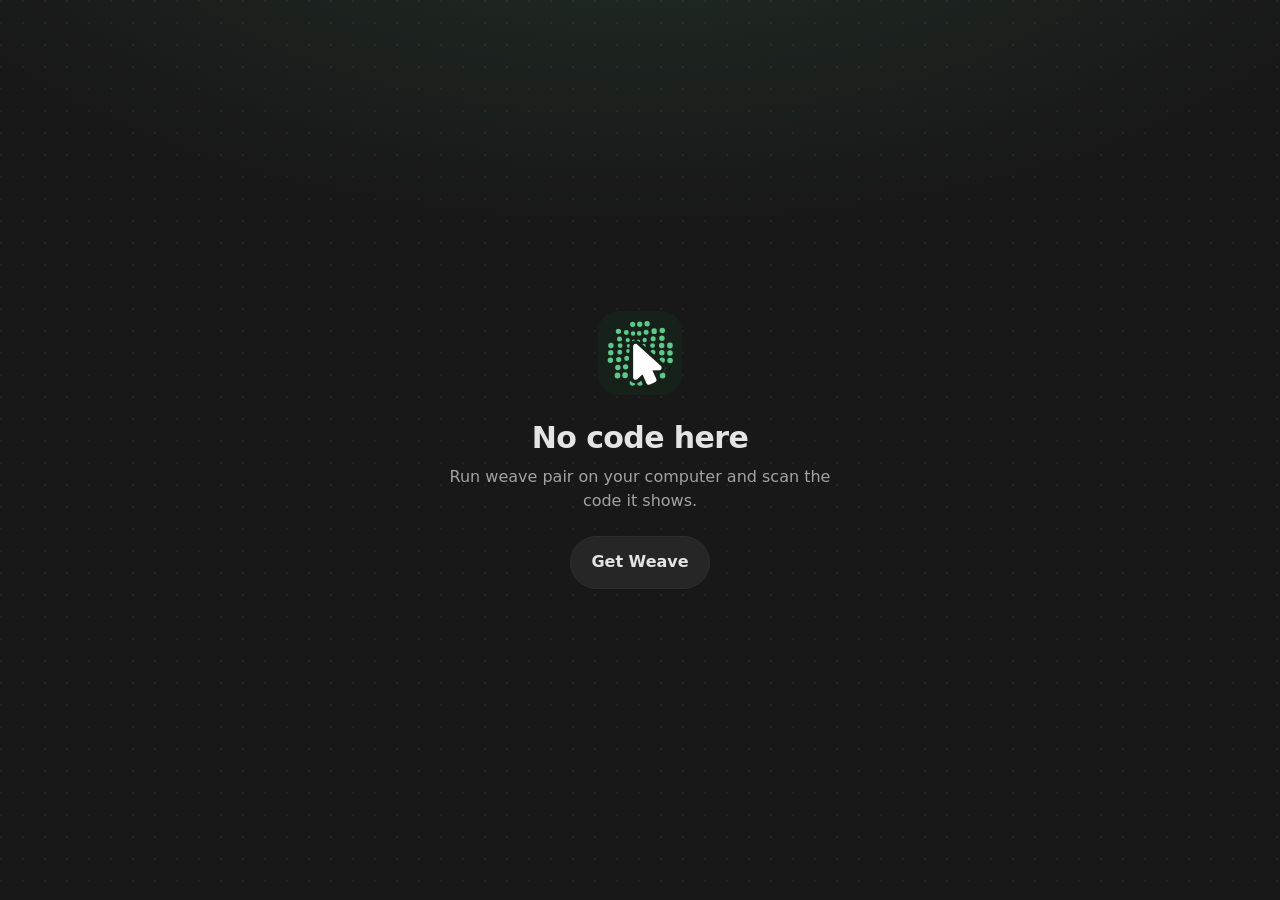
==== site/public/pair.html @ c5b26ea0 "A website for Weave: the app, the computer side's installers and the page a scanned code opens Co-Au" ====
<!doctype html>
<html lang="en">
<head>
<meta charset="utf-8">
<meta name="viewport" content="width=device-width, initial-scale=1">
<title>Pair with Weave</title>
<meta name="robots" content="noindex">
<meta name="theme-color" content="#181818">
<link rel="icon" href="icon.svg" type="image/svg+xml">
<link rel="stylesheet" href="style.css">
</head>
<body>
<div class="pairing">
  <div class="box">
    <img src="icon.svg" alt="">
    <h1 id="title">Opening Weave</h1>
    <p id="text">This code pairs your phone with a computer. If Weave doesn't open, tap the button.</p>
    <div class="buttons centered">
      <a class="button main" id="open" href="./">Open in Weave</a>
      <a class="button" href="./">Get Weave</a>
    </div>
  </div>
</div>
<script>
// The invitation is everything after the #. A browser never sends that part to a server, so
// the code stays between the computer's screen and this phone.
const invite = location.hash.slice(1);
const android = /Android/.test(navigator.userAgent);
const open = document.getElementById('open');
if (!invite) {
  document.getElementById('title').textContent = 'No code here';
  document.getElementById('text').textContent = 'Run weave pair on your computer and scan the code it shows.';
  open.hidden = true;
} else if (!android) {
  document.getElementById('title').textContent = 'Scan this with your phone';
  document.getElementById('text').textContent = 'This link pairs an Android phone with a computer. Open it on the phone that has Weave, or scan the code with Weave itself.';
  open.hidden = true;
} else {
  // Chrome hands this to the app, or falls back to the download page when Weave isn't installed
  const fallback = encodeURIComponent(new URL('./', location.href).href);
  open.href = 'intent://pair?' + invite + '#Intent;scheme=weave;package=com.t3lluz.weave;S.browser_fallback_url=' + fallback + ';end';
  location.replace(open.href);
}
</script>
</body>
</html>
---- site/public/style.css ----
:root {
  --bg: #181818; --surface: #1f1f1f; --raised: #262626; --line: #2e2e2e;
  --ink: #e4e4e4; --soft: #a3a3a3; --faint: #858585;
  --green: #5cc98a; --gold: #f5c451; --blue: #6aa9f7;
}
* { box-sizing: border-box; }
html { background: var(--bg); color: var(--ink); -webkit-text-size-adjust: 100%; scroll-behavior: smooth; }
body {
  margin: 0; font: 16px/1.55 system-ui, -apple-system, "Segoe UI", Roboto, sans-serif;
  /* the trackpad's weave, faint, behind the top of the page */
  background:
    radial-gradient(1100px 520px at 50% -140px, rgba(92, 201, 138, 0.13), transparent 70%),
    radial-gradient(circle at 1px 1px, rgba(255, 255, 255, 0.05) 1px, transparent 1.5px) 0 0 / 22px 22px;
  background-color: var(--bg);
}
/* pictures keep their shape whatever width they are given */
img { max-width: 100%; height: auto; }
a { color: var(--green); text-decoration: none; }
a:hover { text-decoration: underline; }
main { max-width: 1040px; margin: 0 auto; padding: 0 22px 80px; }
h1, h2, h3 { line-height: 1.12; letter-spacing: -0.02em; margin: 0; }

.top { display: flex; align-items: center; gap: 12px; padding: 22px 0; }
.top img { width: 38px; height: 38px; }
.top b { font-size: 19px; }
.top a.repo { margin-left: auto; color: var(--soft); font-size: 14px; }

.hero { display: grid; grid-template-columns: 1.15fr 0.85fr; gap: 44px; align-items: center; padding: 34px 0 30px; }
.hero h1 { font-size: clamp(38px, 6vw, 62px); font-weight: 800; }
.hero h1 span { color: var(--green); }
.hero p.lead { color: var(--soft); font-size: 19px; max-width: 30em; margin: 18px 0 26px; }
.buttons { display: flex; flex-wrap: wrap; gap: 10px; }
.button {
  display: inline-flex; align-items: center; gap: 9px; padding: 13px 20px; border-radius: 999px;
  background: var(--raised); color: var(--ink); font-weight: 650; border: 1px solid var(--line);
  transition: transform 0.12s ease, background 0.12s ease;
}
.button:hover { text-decoration: none; background: #303030; }
.button:active { transform: scale(0.97); }
.button.main { background: var(--green); color: #0d1a12; border-color: transparent; }
.button.main:hover { background: #6bd697; }
.button svg { width: 18px; height: 18px; }
.note { color: var(--faint); font-size: 13.5px; margin-top: 12px; }

.phone { justify-self: center; width: min(300px, 78vw); border-radius: 34px; padding: 9px; background: #0c0c0c; border: 1px solid #333; box-shadow: 0 30px 80px rgba(0, 0, 0, 0.55); }
.phone img { display: block; width: 100%; border-radius: 26px; }

section { padding: 44px 0 6px; }
section > h2 { font-size: 30px; font-weight: 750; margin-bottom: 8px; }
section > p.sub { color: var(--soft); margin: 0 0 22px; max-width: 44em; }

.steps { display: grid; grid-template-columns: repeat(3, 1fr); gap: 14px; counter-reset: step; }
.step { background: var(--surface); border: 1px solid var(--line); border-radius: 22px; padding: 20px; min-width: 0; }
.step::before {
  counter-increment: step; content: counter(step); display: grid; place-items: center; width: 30px; height: 30px;
  border-radius: 10px; background: rgba(92, 201, 138, 0.16); color: var(--green); font-weight: 800; margin-bottom: 12px;
}
.step h3 { font-size: 18px; margin-bottom: 6px; }
.step p { color: var(--soft); margin: 0 0 12px; font-size: 15px; }

.tabs { display: inline-flex; padding: 3px; border-radius: 999px; background: var(--raised); margin-bottom: 10px; }
.tabs button { all: unset; cursor: pointer; padding: 6px 14px; border-radius: 999px; font-size: 13.5px; font-weight: 650; color: var(--soft); }
.tabs button[aria-selected="true"] { background: var(--ink); color: #111; }
.tabs button:focus-visible, .copy:focus-visible, .button:focus-visible { outline: 2px solid var(--green); outline-offset: 2px; }
.command { position: relative; background: #101010; border: 1px solid var(--line); border-radius: 14px; padding: 12px 44px 12px 14px; }
.command code { display: block; font: 13px/1.5 ui-monospace, "Cascadia Code", Menlo, Consolas, monospace; color: #d7f5e3; overflow-x: auto; white-space: nowrap; }
.copy { all: unset; cursor: pointer; position: absolute; top: 7px; right: 7px; width: 32px; height: 32px; display: grid; place-items: center; border-radius: 9px; color: var(--soft); }
.copy:hover { background: var(--raised); color: var(--ink); }
.copy.done { color: var(--green); }
.copy svg { width: 16px; height: 16px; }
[hidden] { display: none !important; }
.step img { display: block; width: 100%; border-radius: 12px; border: 1px solid var(--line); }

.grid { display: grid; grid-template-columns: repeat(3, 1fr); gap: 14px; }
.card { background: var(--surface); border: 1px solid var(--line); border-radius: 22px; padding: 20px; }
.card h3 { font-size: 17px; margin-bottom: 6px; }
.card p { color: var(--soft); margin: 0; font-size: 15px; }
.card .dot { width: 10px; height: 10px; border-radius: 4px; margin-bottom: 14px; }
.dot.blue { background: var(--blue); } .dot.green { background: var(--green); } .dot.gold { background: var(--gold); }
.dot.orange { background: #fb923c; } .dot.violet { background: #c084fc; } .dot.grey { background: var(--faint); }
.buttons.centered { justify-content: center; }
.wide { display: grid; grid-template-columns: 1fr 250px; gap: 26px; align-items: center; grid-column: span 3; }
.wide img { width: 100%; border-radius: 18px; border: 1px solid var(--line); display: block; }

table { width: 100%; border-collapse: collapse; font-size: 15px; background: var(--surface); border: 1px solid var(--line); border-radius: 18px; overflow: hidden; }
th, td { text-align: left; padding: 11px 16px; border-bottom: 1px solid var(--line); }
tr:last-child td { border-bottom: 0; }
th { color: var(--soft); font-weight: 600; font-size: 13.5px; }
td:nth-child(n+2), th:nth-child(n+2) { width: 150px; }
.yes { color: var(--green); } .no { color: var(--faint); }

footer { color: var(--faint); font-size: 13.5px; padding: 46px 0 0; }

@media (max-width: 860px) {
  .hero { grid-template-columns: 1fr; gap: 30px; padding-top: 14px; }
  .steps, .grid { grid-template-columns: 1fr; }
  .wide { grid-template-columns: 1fr; grid-column: auto; }
  .wide img { max-width: 260px; }
  td:nth-child(n+2), th:nth-child(n+2) { width: 84px; }
}
@media (prefers-reduced-motion: reduce) { html { scroll-behavior: auto; } .button { transition: none; } }

/* the pairing page */
.pairing { min-height: 100vh; display: grid; place-items: center; text-align: center; padding: 24px; }
.pairing .box { max-width: 420px; }
.pairing img { width: 84px; height: 84px; margin-bottom: 18px; }
.pairing h1 { font-size: 30px; margin-bottom: 10px; }
.pairing p { color: var(--soft); margin: 0 0 22px; }
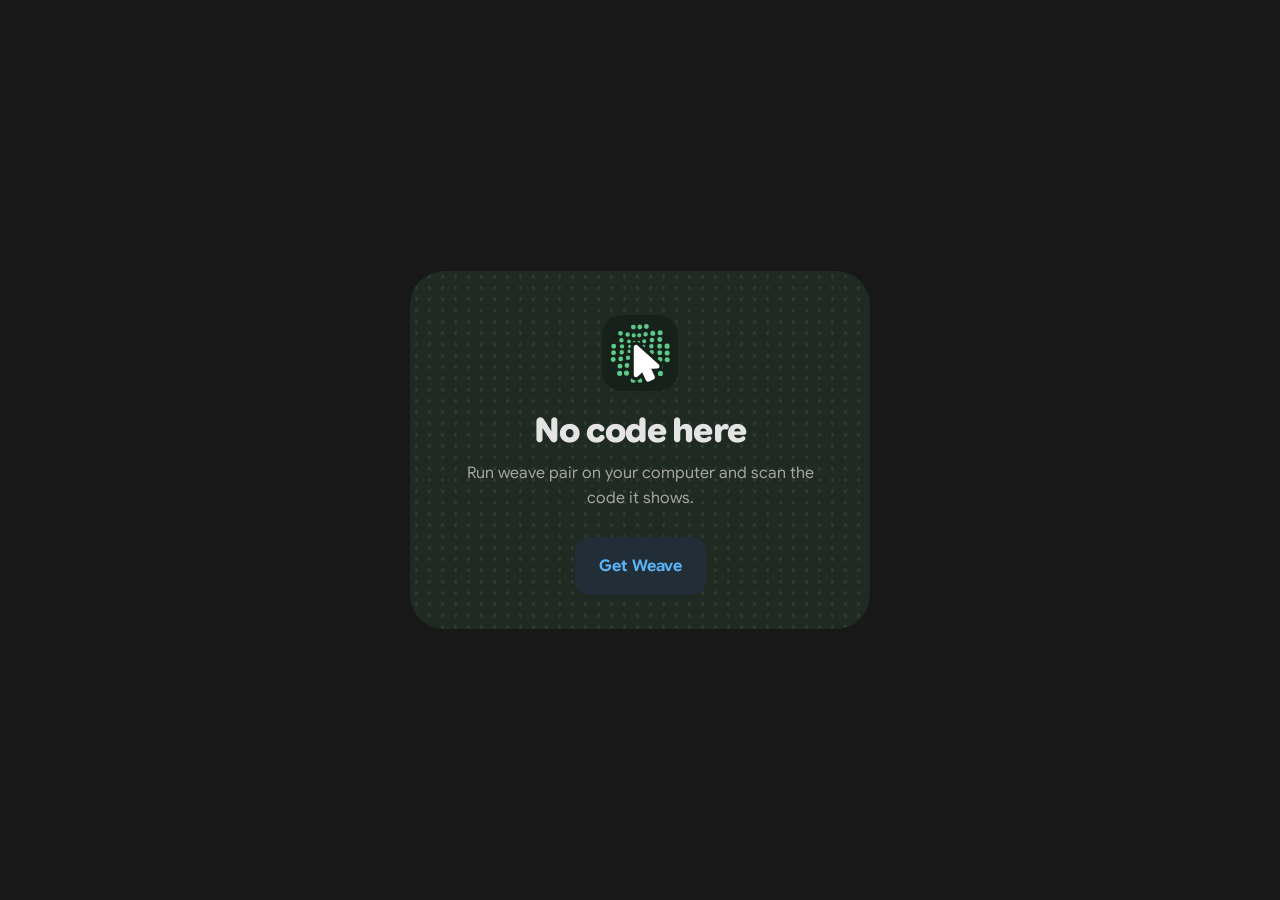
==== commit 520fc632: "The website wears the app's look, with new pictures, and the README follows the plugins' t3lluz.com/" ====
--- a/site/public/pair.html
+++ b/site/public/pair.html
@@ -7,34 +7,39 @@
 <meta name="robots" content="noindex">
 <meta name="theme-color" content="#181818">
 <link rel="icon" href="icon.svg" type="image/svg+xml">
-<link rel="stylesheet" href="style.css">
+<link rel="stylesheet" href="style.css?v=2">
 </head>
 <body>
-<div class="pairing">
-  <div class="box">
-    <img src="icon.svg" alt="">
+<main class="pairing">
+  <div class="pad plain">
+    <img src="icon.svg" width="76" height="76" alt="">
     <h1 id="title">Opening Weave</h1>
     <p id="text">This code pairs your phone with a computer. If Weave doesn't open, tap the button.</p>
-    <div class="buttons centered">
-      <a class="button main" id="open" href="./">Open in Weave</a>
-      <a class="button" href="./">Get Weave</a>
+    <div class="dock">
+      <a class="tile tall lit green dock-first" id="open" href="./">Open in Weave</a>
+      <a class="tile tall sky dock-last" id="get" href="./">Get Weave</a>
     </div>
   </div>
-</div>
+</main>
 <script>
 // The invitation is everything after the #. A browser never sends that part to a server, so
 // the code stays between the computer's screen and this phone.
-const invite = location.hash.slice(1);
+// Only what an invitation is made of is passed on. Anything else (a second "#Intent;...;end"
+// would let a crafted link open another app from this page) is treated as no code at all.
+const hash = location.hash.slice(1);
+const invite = /^[A-Za-z0-9%=&.,_~+-]{1,1200}$/.test(hash) ? hash : '';
 const android = /Android/.test(navigator.userAgent);
 const open = document.getElementById('open');
 if (!invite) {
   document.getElementById('title').textContent = 'No code here';
   document.getElementById('text').textContent = 'Run weave pair on your computer and scan the code it shows.';
   open.hidden = true;
+  document.getElementById('get').className = 'tile tall sky';
 } else if (!android) {
   document.getElementById('title').textContent = 'Scan this with your phone';
   document.getElementById('text').textContent = 'This link pairs an Android phone with a computer. Open it on the phone that has Weave, or scan the code with Weave itself.';
   open.hidden = true;
+  document.getElementById('get').className = 'tile tall sky';
 } else {
   // Chrome hands this to the app, or falls back to the download page when Weave isn't installed
   const fallback = encodeURIComponent(new URL('./', location.href).href);
--- a/site/public/style.css
+++ b/site/public/style.css
@@ -1,108 +1,187 @@
+/*
+ * Weave's site wears the app's look: the page's dark, a room per subject (a flat tint of its
+ * colour, no edge, nothing inside it in a box of its own), tiles as the dock has them, and the
+ * app's round heavy display face. The colours mean what they mean in the app: sky is the
+ * computer's screen, green your hands, yellow the shortcuts, orange sound, violet the clipboard.
+ */
+@font-face {
+  font-family: "Weave Display"; font-weight: 500 900; font-display: swap;
+  src: url("fonts/weave-display.woff2") format("woff2");
+}
+@font-face {
+  font-family: "Weave Text"; font-weight: 400 700; font-display: swap;
+  src: url("fonts/weave-text.woff2") format("woff2");
+}
+
 :root {
-  --bg: #181818; --surface: #1f1f1f; --raised: #262626; --line: #2e2e2e;
-  --ink: #e4e4e4; --soft: #a3a3a3; --faint: #858585;
-  --green: #5cc98a; --gold: #f5c451; --blue: #6aa9f7;
+  --bg: #181818; --ink: #e4e4e4; --soft: #a3a3a3; --faint: #858585;
+  --sky: #5ab4f5; --green: #5cc98a; --yellow: #f5c451; --orange: #ff9f45; --violet: #c38af0; --grey: #a3a3a3;
+  --display: "Weave Display", "Google Sans Flex", system-ui, sans-serif;
+  --text: "Weave Text", system-ui, -apple-system, "Segoe UI", Roboto, sans-serif;
+  --room: 28px;
+  --side: clamp(14px, 3.4vw, 28px);
 }
+
 * { box-sizing: border-box; }
 html { background: var(--bg); color: var(--ink); -webkit-text-size-adjust: 100%; scroll-behavior: smooth; }
-body {
-  margin: 0; font: 16px/1.55 system-ui, -apple-system, "Segoe UI", Roboto, sans-serif;
-  /* the trackpad's weave, faint, behind the top of the page */
-  background:
-    radial-gradient(1100px 520px at 50% -140px, rgba(92, 201, 138, 0.13), transparent 70%),
-    radial-gradient(circle at 1px 1px, rgba(255, 255, 255, 0.05) 1px, transparent 1.5px) 0 0 / 22px 22px;
-  background-color: var(--bg);
+body { margin: 0; font: 16px/1.55 var(--text); }
+img { max-width: 100%; height: auto; display: block; }
+a { color: inherit; }
+p { margin: 0; }
+h1, h2, h3 { margin: 0; font-family: var(--display); font-weight: 760; letter-spacing: -0.015em; line-height: 1.08; }
+code { font: 0.92em/1.5 ui-monospace, "Cascadia Code", "JetBrains Mono", Menlo, Consolas, monospace; }
+[hidden] { display: none !important; }
+:focus-visible { outline: 2px solid var(--ink); outline-offset: 3px; }
+
+main { max-width: 1120px; margin: 0 auto; padding: 0 var(--side) 72px; }
+
+/* a subject's colour, set once on whatever wears it */
+.sky { --tone: var(--sky); } .green { --tone: var(--green); } .yellow { --tone: var(--yellow); }
+.orange { --tone: var(--orange); } .violet { --tone: var(--violet); } .grey { --tone: var(--grey); }
+
+/* ── tiles: the dock's, and the top row's ─────────────────────────────── */
+.tile {
+  display: inline-flex; align-items: center; justify-content: center; gap: 10px;
+  height: 50px; padding: 0 18px; border-radius: 14px; border: 0; cursor: pointer;
+  background: color-mix(in srgb, var(--tone) 14%, var(--bg)); color: var(--tone);
+  font: 650 15px/1 var(--text); text-decoration: none; white-space: nowrap;
+  transition: transform 0.14s cubic-bezier(0.3, 1.6, 0.5, 1), background-color 0.16s ease;
 }
-/* pictures keep their shape whatever width they are given */
-img { max-width: 100%; height: auto; }
-a { color: var(--green); text-decoration: none; }
-a:hover { text-decoration: underline; }
-main { max-width: 1040px; margin: 0 auto; padding: 0 22px 80px; }
-h1, h2, h3 { line-height: 1.12; letter-spacing: -0.02em; margin: 0; }
+.tile:hover { background: color-mix(in srgb, var(--tone) 22%, var(--bg)); }
+.tile:active { transform: scale(0.95); }
+.tile svg { width: 20px; height: 20px; flex: none; }
+.tile.lit { background: color-mix(in srgb, var(--tone) 42%, var(--bg)); color: #fff; }
+.tile.lit:hover { background: color-mix(in srgb, var(--tone) 50%, var(--bg)); }
+.tile.tall { height: 58px; padding: 0 24px; font-size: 16px; }
+/* the end tiles take a rounder corner where they sit in a corner of their own */
+.tile.top-first { border-radius: 28px 14px 14px 18px; }
+.tile.top-last { border-radius: 14px 28px 18px 14px; }
+.tile.dock-first { border-radius: 18px 14px 14px 28px; }
+.tile.dock-last { border-radius: 14px 18px 28px 14px; }
 
-.top { display: flex; align-items: center; gap: 12px; padding: 22px 0; }
-.top img { width: 38px; height: 38px; }
-.top b { font-size: 19px; }
-.top a.repo { margin-left: auto; color: var(--soft); font-size: 14px; }
+.toprow { display: flex; align-items: center; gap: 6px; padding: 14px 0 8px; }
+.toprow .brand { color: var(--ink); font: 760 19px/1 var(--display); letter-spacing: -0.01em; padding: 0 20px 0 12px; }
+.toprow .brand img { width: 30px; height: 30px; border-radius: 9px; }
+.toprow .gap { flex: 1; }
 
-.hero { display: grid; grid-template-columns: 1.15fr 0.85fr; gap: 44px; align-items: center; padding: 34px 0 30px; }
-.hero h1 { font-size: clamp(38px, 6vw, 62px); font-weight: 800; }
-.hero h1 span { color: var(--green); }
-.hero p.lead { color: var(--soft); font-size: 19px; max-width: 30em; margin: 18px 0 26px; }
-.buttons { display: flex; flex-wrap: wrap; gap: 10px; }
-.button {
-  display: inline-flex; align-items: center; gap: 9px; padding: 13px 20px; border-radius: 999px;
-  background: var(--raised); color: var(--ink); font-weight: 650; border: 1px solid var(--line);
-  transition: transform 0.12s ease, background 0.12s ease;
+/* ── rooms ────────────────────────────────────────────────────────────── */
+.room {
+  border-radius: var(--room); padding: clamp(20px, 3vw, 34px);
+  background: color-mix(in srgb, var(--tone) 10%, var(--bg));
 }
-.button:hover { text-decoration: none; background: #303030; }
-.button:active { transform: scale(0.97); }
-.button.main { background: var(--green); color: #0d1a12; border-color: transparent; }
-.button.main:hover { background: #6bd697; }
-.button svg { width: 18px; height: 18px; }
-.note { color: var(--faint); font-size: 13.5px; margin-top: 12px; }
+.room .room-title { display: flex; align-items: center; gap: 9px; color: var(--tone); font: 760 19px/1.2 var(--display); margin-bottom: 14px; }
+.room .room-title svg { width: 19px; height: 19px; flex: none; }
+.room h3 { font-size: clamp(24px, 2.6vw, 32px); margin-bottom: 12px; }
+.room p { color: var(--soft); max-width: 34em; }
+.room p + p { margin-top: 12px; }
+.room p b { color: var(--ink); font-weight: 600; }
 
-.phone { justify-self: center; width: min(300px, 78vw); border-radius: 34px; padding: 9px; background: #0c0c0c; border: 1px solid #333; box-shadow: 0 30px 80px rgba(0, 0, 0, 0.55); }
-.phone img { display: block; width: 100%; border-radius: 26px; }
+/* ── the hero is the trackpad ─────────────────────────────────────────── */
+.pad {
+  position: relative; overflow: hidden; isolation: isolate; border-radius: 34px;
+  background: color-mix(in srgb, var(--green) 10%, var(--bg));
+  display: grid; grid-template-columns: minmax(0, 1.3fr) minmax(0, 0.7fr); align-items: center; gap: 28px;
+  padding: clamp(26px, 5vw, 64px); padding-right: clamp(20px, 4vw, 56px);
+  touch-action: pan-y;
+}
+/* the weave: drawn by weave.js where it runs, and as plain dots where it doesn't */
+.pad canvas { position: absolute; inset: 0; width: 100%; height: 100%; z-index: -1; pointer-events: none; }
+.pad.plain { background-image: radial-gradient(circle, rgba(255, 255, 255, 0.07) 1.5px, transparent 2px); background-size: 13px 11.3px; }
+.pad h1 { font-size: clamp(40px, 5.6vw, 70px); font-weight: 820; line-height: 0.98; letter-spacing: -0.025em; }
+.pad .lead { color: var(--soft); font-size: clamp(17px, 1.5vw, 20px); max-width: 27em; margin: 26px 0 30px; }
+.dock { display: flex; flex-wrap: wrap; gap: 6px; }
+.pad .note { color: var(--faint); font-size: 13.5px; margin-top: 16px; max-width: 34em; }
 
-section { padding: 44px 0 6px; }
-section > h2 { font-size: 30px; font-weight: 750; margin-bottom: 8px; }
-section > p.sub { color: var(--soft); margin: 0 0 22px; max-width: 44em; }
+.phone { justify-self: center; width: min(310px, 76vw); padding: 8px; border-radius: 46px; background: #000; box-shadow: 0 0 0 1px rgba(255, 255, 255, 0.07), 0 34px 70px rgba(0, 0, 0, 0.5); }
+.phone img { width: 100%; border-radius: 38px; }
+.phone.side { width: min(560px, 100%); padding: 7px; border-radius: 34px; }
+.phone.side img { border-radius: 27px; }
 
-.steps { display: grid; grid-template-columns: repeat(3, 1fr); gap: 14px; counter-reset: step; }
-.step { background: var(--surface); border: 1px solid var(--line); border-radius: 22px; padding: 20px; min-width: 0; }
-.step::before {
-  counter-increment: step; content: counter(step); display: grid; place-items: center; width: 30px; height: 30px;
-  border-radius: 10px; background: rgba(92, 201, 138, 0.16); color: var(--green); font-weight: 800; margin-bottom: 12px;
+/* ── sections ─────────────────────────────────────────────────────────── */
+section { padding-top: clamp(48px, 7vw, 84px); }
+.head { margin: 0 4px 22px; }
+.head h2 { font-size: clamp(30px, 3.6vw, 44px); font-weight: 800; }
+.head p { color: var(--soft); margin-top: 10px; max-width: 40em; }
+
+/* three steps in one room, split by hairlines */
+.steps { display: grid; grid-template-columns: repeat(3, minmax(0, 1fr)); padding: 0; }
+.step { padding: clamp(20px, 2.6vw, 30px); min-width: 0; }
+.step + .step { border-left: 1px solid rgba(255, 255, 255, 0.07); }
+.step .n {
+  display: grid; place-items: center; width: 38px; height: 38px; border-radius: 12px; margin-bottom: 16px;
+  background: color-mix(in srgb, var(--tone) 14%, var(--bg)); color: var(--tone); font: 800 18px/1 var(--display);
 }
-.step h3 { font-size: 18px; margin-bottom: 6px; }
-.step p { color: var(--soft); margin: 0 0 12px; font-size: 15px; }
+.step h3 { font-size: 22px; margin-bottom: 8px; }
+.step p { font-size: 15px; margin-bottom: 14px; }
+.step .small { color: var(--faint); font-size: 13px; margin: 10px 0 0; }
+.step img { width: 100%; border-radius: 14px; }
 
-.tabs { display: inline-flex; padding: 3px; border-radius: 999px; background: var(--raised); margin-bottom: 10px; }
-.tabs button { all: unset; cursor: pointer; padding: 6px 14px; border-radius: 999px; font-size: 13.5px; font-weight: 650; color: var(--soft); }
-.tabs button[aria-selected="true"] { background: var(--ink); color: #111; }
-.tabs button:focus-visible, .copy:focus-visible, .button:focus-visible { outline: 2px solid var(--green); outline-offset: 2px; }
-.command { position: relative; background: #101010; border: 1px solid var(--line); border-radius: 14px; padding: 12px 44px 12px 14px; }
-.command code { display: block; font: 13px/1.5 ui-monospace, "Cascadia Code", Menlo, Consolas, monospace; color: #d7f5e3; overflow-x: auto; white-space: nowrap; }
-.copy { all: unset; cursor: pointer; position: absolute; top: 7px; right: 7px; width: 32px; height: 32px; display: grid; place-items: center; border-radius: 9px; color: var(--soft); }
-.copy:hover { background: var(--raised); color: var(--ink); }
+.tabs { display: inline-flex; padding: 3px; border-radius: 999px; background: rgba(255, 255, 255, 0.06); margin-bottom: 10px; }
+.tabs button { all: unset; cursor: pointer; padding: 7px 16px; border-radius: 999px; font: 600 13.5px/1 var(--text); color: var(--soft); }
+.tabs button[aria-selected="true"] { background: color-mix(in srgb, var(--sky) 30%, transparent); color: var(--ink); }
+.tabs button:focus-visible { outline: 2px solid var(--ink); outline-offset: 2px; }
+.command { position: relative; border-radius: 16px; background: rgba(0, 0, 0, 0.28); padding: 13px 46px 13px 15px; }
+.command code { display: block; color: color-mix(in srgb, var(--sky) 55%, #fff); overflow-x: auto; white-space: nowrap; font-size: 13px; scrollbar-width: none; }
+.copy { all: unset; cursor: pointer; position: absolute; top: 7px; right: 7px; width: 34px; height: 34px; display: grid; place-items: center; border-radius: 11px; color: var(--soft); }
+.copy:hover { background: rgba(255, 255, 255, 0.08); color: var(--ink); }
 .copy.done { color: var(--green); }
 .copy svg { width: 16px; height: 16px; }
-[hidden] { display: none !important; }
-.step img { display: block; width: 100%; border-radius: 12px; border: 1px solid var(--line); }
+.copy:focus-visible { outline: 2px solid var(--ink); }
 
-.grid { display: grid; grid-template-columns: repeat(3, 1fr); gap: 14px; }
-.card { background: var(--surface); border: 1px solid var(--line); border-radius: 22px; padding: 20px; }
-.card h3 { font-size: 17px; margin-bottom: 6px; }
-.card p { color: var(--soft); margin: 0; font-size: 15px; }
-.card .dot { width: 10px; height: 10px; border-radius: 4px; margin-bottom: 14px; }
-.dot.blue { background: var(--blue); } .dot.green { background: var(--green); } .dot.gold { background: var(--gold); }
-.dot.orange { background: #fb923c; } .dot.violet { background: #c084fc; } .dot.grey { background: var(--faint); }
-.buttons.centered { justify-content: center; }
-.wide { display: grid; grid-template-columns: 1fr 250px; gap: 26px; align-items: center; grid-column: span 3; }
-.wide img { width: 100%; border-radius: 18px; border: 1px solid var(--line); display: block; }
+/* what flows between the two, a room each */
+.rooms { display: grid; grid-template-columns: repeat(6, minmax(0, 1fr)); gap: 12px; }
+.rooms .room { grid-column: span 2; }
+.rooms .wide { grid-column: 1 / -1; display: grid; grid-template-columns: minmax(0, 1fr) minmax(0, 1fr); gap: clamp(24px, 4vw, 56px); align-items: center; }
+.rooms .wide.flip > .shot { order: -1; }
+.rooms .shot { display: grid; place-items: center; }
+.rooms .shot.widget img { width: min(340px, 100%); }
+.rooms .shot .phone:not(.side) { width: min(264px, 70vw); border-radius: 40px; padding: 7px; }
+.rooms .shot .phone:not(.side) img { border-radius: 33px; }
+.rooms .small .room-title { font-size: 21px; margin-bottom: 8px; }
+.rooms .small p { font-size: 15px; }
 
-table { width: 100%; border-collapse: collapse; font-size: 15px; background: var(--surface); border: 1px solid var(--line); border-radius: 18px; overflow: hidden; }
-th, td { text-align: left; padding: 11px 16px; border-bottom: 1px solid var(--line); }
+.where { display: grid; grid-template-columns: repeat(2, minmax(0, 1fr)); gap: clamp(20px, 4vw, 56px); margin: 0 4px; }
+.where p { color: var(--soft); max-width: 34em; }
+.where a { color: var(--ink); text-decoration-color: var(--faint); text-underline-offset: 3px; }
+.where h3 { font-size: 22px; margin-bottom: 8px; }
+
+.table { padding: 8px clamp(18px, 3vw, 34px); }
+table { width: 100%; border-collapse: collapse; font-size: 15px; }
+th, td { text-align: left; padding: 13px 0; border-bottom: 1px solid rgba(255, 255, 255, 0.07); }
 tr:last-child td { border-bottom: 0; }
-th { color: var(--soft); font-weight: 600; font-size: 13.5px; }
+th { color: var(--faint); font-weight: 600; font-size: 13.5px; }
+td:first-child { color: var(--ink); padding-right: 16px; }
 td:nth-child(n+2), th:nth-child(n+2) { width: 150px; }
-.yes { color: var(--green); } .no { color: var(--faint); }
+.yes { color: var(--green); font-weight: 600; } .no { color: var(--faint); }
 
-footer { color: var(--faint); font-size: 13.5px; padding: 46px 0 0; }
+footer { color: var(--faint); font-size: 13.5px; padding: 56px 4px 0; }
+footer a { color: var(--soft); text-underline-offset: 3px; }
 
-@media (max-width: 860px) {
-  .hero { grid-template-columns: 1fr; gap: 30px; padding-top: 14px; }
-  .steps, .grid { grid-template-columns: 1fr; }
-  .wide { grid-template-columns: 1fr; grid-column: auto; }
-  .wide img { max-width: 260px; }
+@media (max-width: 880px) {
+  .pad { grid-template-columns: minmax(0, 1fr); gap: 34px; padding-bottom: 40px; }
+  .steps { grid-template-columns: minmax(0, 1fr); }
+  .step + .step { border-left: 0; border-top: 1px solid rgba(255, 255, 255, 0.07); }
+  .rooms .room { grid-column: 1 / -1; }
+  .rooms .wide { grid-template-columns: minmax(0, 1fr); }
+  .rooms .wide.flip > .shot { order: 0; }
+  .where { grid-template-columns: minmax(0, 1fr); }
   td:nth-child(n+2), th:nth-child(n+2) { width: 84px; }
+  .toprow .hide-small { display: none; }
 }
-@media (prefers-reduced-motion: reduce) { html { scroll-behavior: auto; } .button { transition: none; } }
+@media (max-width: 420px) {
+  .dock .tile { flex: 1 1 100%; }
+  .dock .tile.dock-first { border-radius: 18px 18px 14px 14px; }
+  .dock .tile.dock-last { border-radius: 14px 14px 28px 28px; }
+}
+@media (prefers-reduced-motion: reduce) {
+  html { scroll-behavior: auto; }
+  .tile { transition: none; }
+}
 
-/* the pairing page */
-.pairing { min-height: 100vh; display: grid; place-items: center; text-align: center; padding: 24px; }
-.pairing .box { max-width: 420px; }
-.pairing img { width: 84px; height: 84px; margin-bottom: 18px; }
-.pairing h1 { font-size: 30px; margin-bottom: 10px; }
-.pairing p { color: var(--soft); margin: 0 0 22px; }
+/* ── the page a scanned code opens ────────────────────────────────────── */
+.pairing { min-height: 100vh; min-height: 100dvh; display: grid; place-items: center; padding: var(--side); }
+.pairing .pad { display: block; width: min(460px, 100%); text-align: center; padding: 44px 28px 34px; }
+.pairing .pad img { width: 76px; height: 76px; margin: 0 auto 22px; border-radius: 20px; }
+.pairing .pad h1 { font-size: 34px; line-height: 1.05; margin-bottom: 12px; }
+.pairing .pad p { color: var(--soft); margin: 0 auto 26px; max-width: 24em; }
+.pairing .dock { justify-content: center; }
